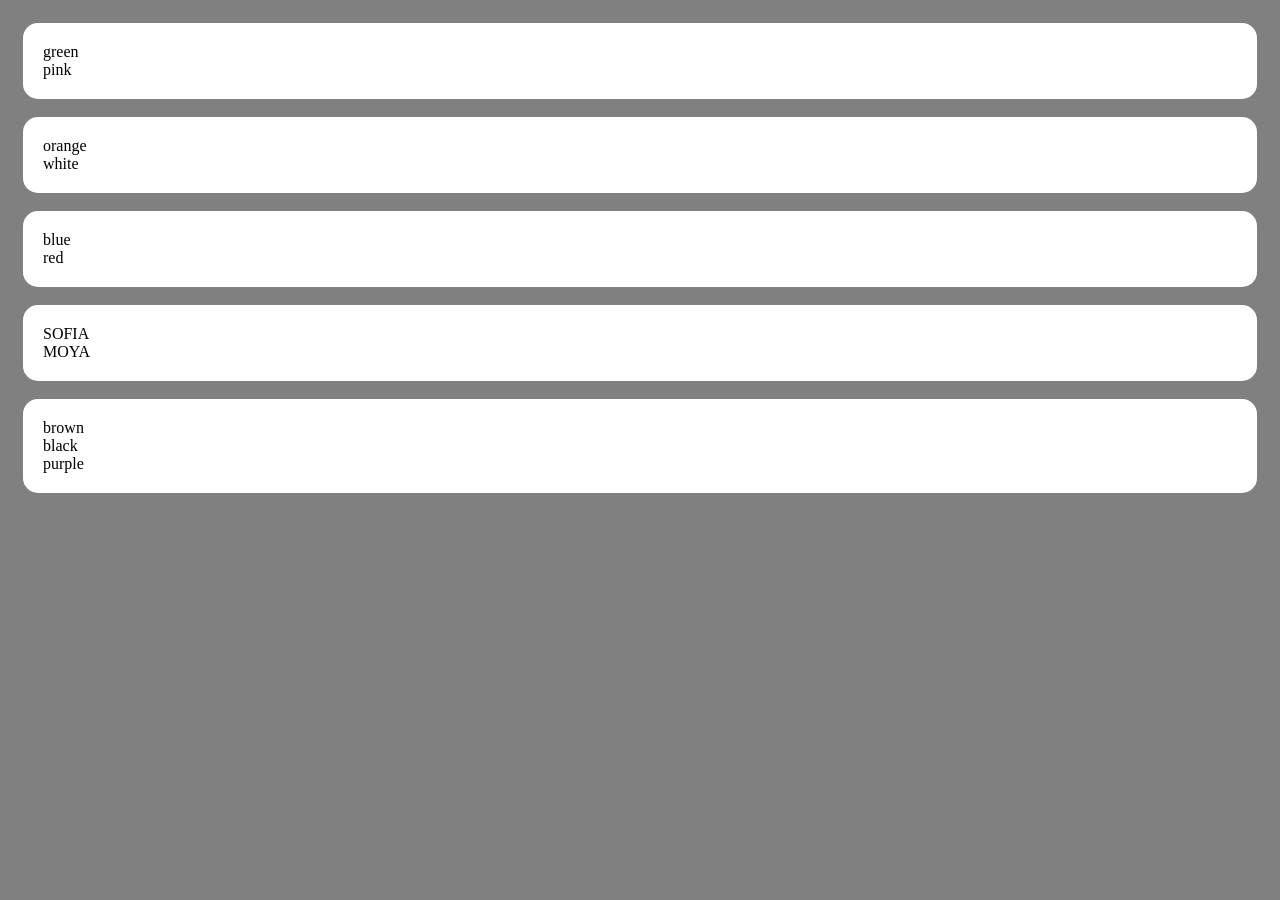
==== sofia.html @ 1b917ffe "primeros cambios para el archivo.html" ====
<html lang="es">
<head>
    <meta charset="UTF-8">
    <meta name="viewport" content="width=device-width, initial-scale=1.0">
    <title>proyecto_one</title>
    <link rel="stylesheet" href="sofia.css">
</head>
<body style="background-color: gray; padding: 15px;">
    <header class="container">
        <div>green</div>
        <div>pink</div>
    </header>
    <br>
    <section class="container">
        <div>orange</div>
        <div>white</div>
    </section>
    <br>
    <section class="container" >
        <div>blue</div>
        <div>red</div>
    </section>
    <br>
     <section class="container" >
        <div>SOFIA</div>
        <div>MOYA</div>
    </section>
    <br>
    <footer class="container">
        <div>brown</div>
        <div>black</div>
        <div>purple</div>
    </footer>
</body>
</html>
---- sofia.css ----
.container {
    background-color: white; 
    padding: 20px; 
    border-radius: 15px;
}
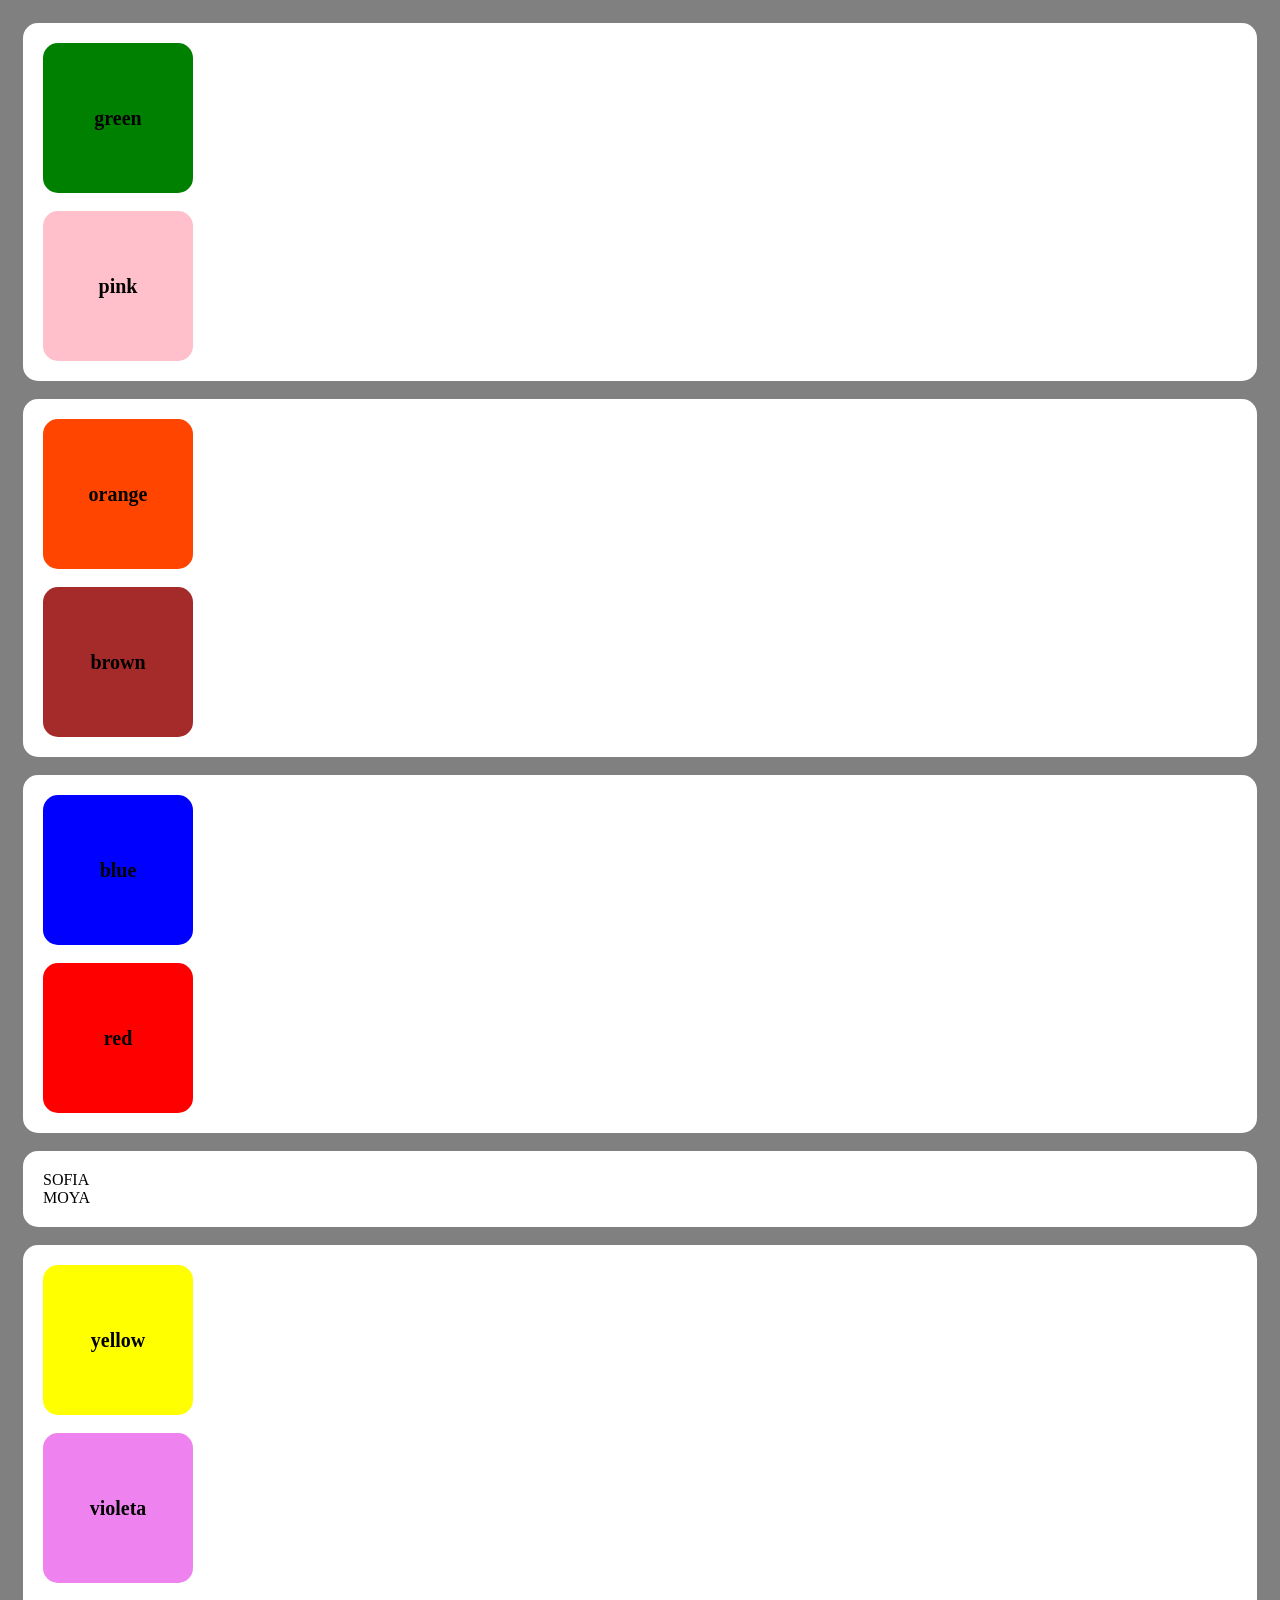
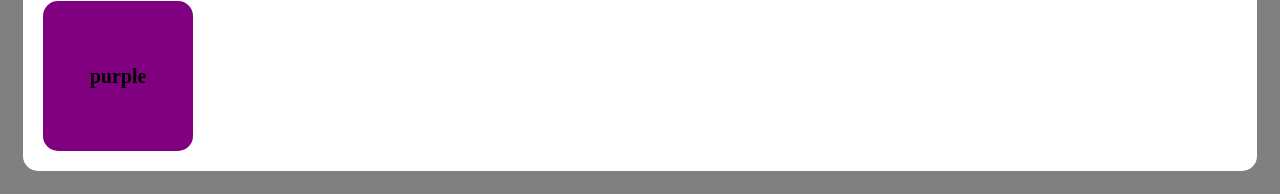
==== commit 9269ef56: "se agregaron classe en el css" ====
--- a/sofia.html
+++ b/sofia.html
@@ -7,18 +7,21 @@
 </head>
 <body style="background-color: gray; padding: 15px;">
     <header class="container">
-        <div>green</div>
-        <div>pink</div>
+        <div class="caja"   style="background-color: green; ">green</div>
+        <br>
+        <div class="caja"  style=" background-color: pink; ">pink</div>
     </header>
     <br>
     <section class="container">
-        <div>orange</div>
-        <div>white</div>
+        <div class="caja sec_1">orange</div>
+        <br>
+        <div class="caja sec_1_2">brown</div>
     </section>
     <br>
     <section class="container" >
-        <div>blue</div>
-        <div>red</div>
+        <div class="caja bol_1">blue</div>
+        <br>
+        <div class="caja bol_2">red</div>
     </section>
     <br>
      <section class="container" >
@@ -27,9 +30,11 @@
     </section>
     <br>
     <footer class="container">
-        <div>brown</div>
-        <div>black</div>
-        <div>purple</div>
+        <div class="caja sof_1">yellow</div>
+        <br>
+        <div class="caja sof_2">violeta</div>
+        <br>
+        <div class="caja sof_3">purple</div>
     </footer>
 </body>
 </html>
--- a/sofia.css
+++ b/sofia.css
@@ -4,3 +4,43 @@
     border-radius: 15px;
 }
 
+.caja{
+    width: 150px; 
+    height: 150px; 
+    display: flex; 
+    font-size: 20px; 
+    justify-content: center; 
+    align-items: center;
+    border-radius: 15px;
+    font-weight: 700;
+}
+
+.caja.sec_1{
+    background-color: orangered;
+}
+
+.caja.sec_1_2{
+    background-color: brown;
+}
+
+.caja.bol_1{
+    background-color: blue;
+}
+
+.caja.bol_2{
+    background-color: red;
+}
+.caja.sof_1{
+    background-color: yellow;
+
+}
+
+.caja.sof_2{
+    background-color: violet;
+    
+}
+
+.caja.sof_3{
+    background-color: purple;
+    
+}
